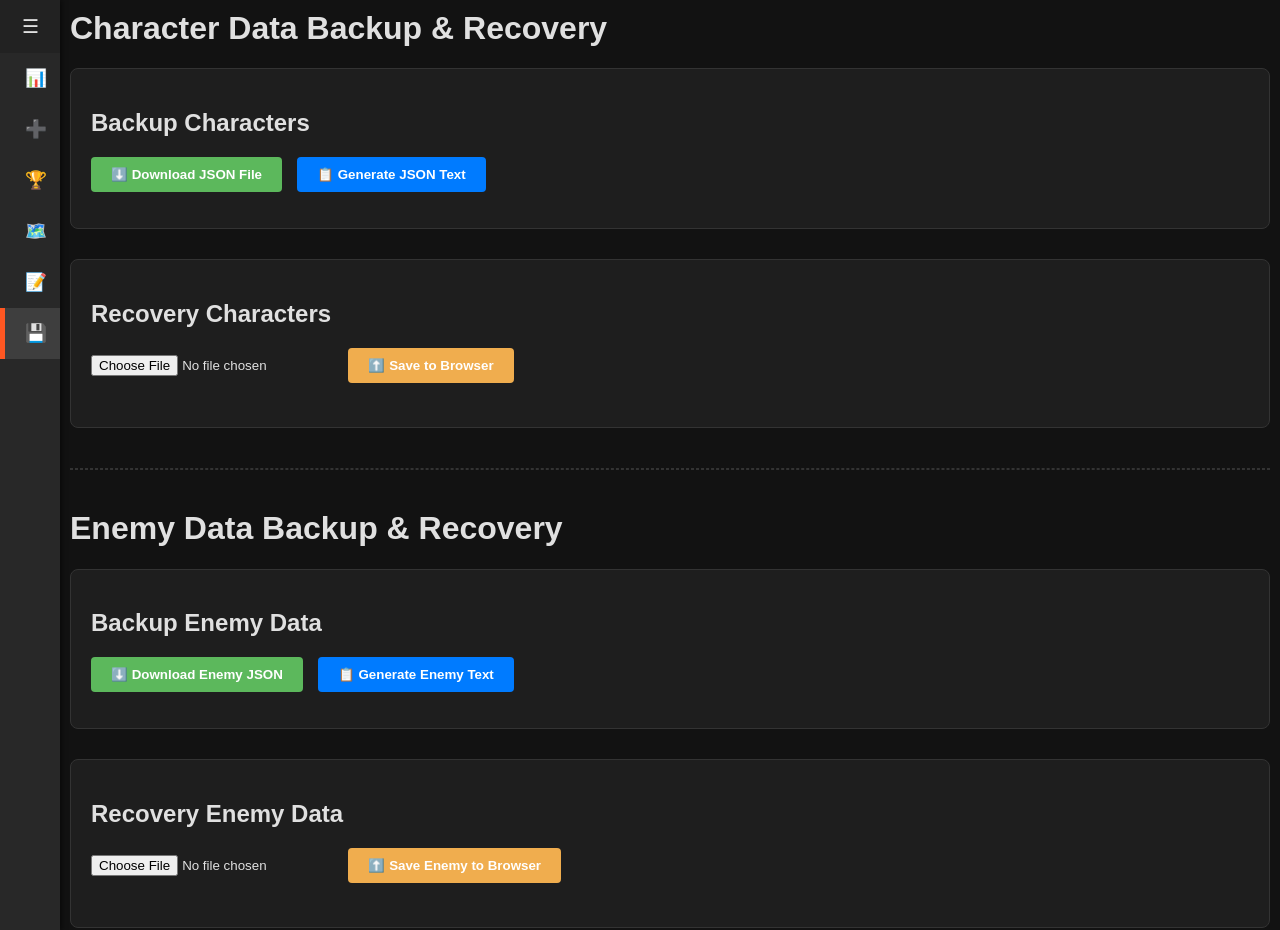
==== backup_recovery.html @ 97fd5e43 "update" ====
<!DOCTYPE html>
<html lang="en">
<head>
    <meta charset="UTF-8">
    <meta name="viewport" content="width=device-width, initial-scale=1.0">
    <title>Backup & Recovery Data</title>
    <link rel="stylesheet" href="style.css">
    <style>
        .card {
            background-color: var(--card-bg);
            padding: 20px;
            border-radius: 8px;
            border: 1px solid var(--border);
        }
        .submit-btn {
            padding: 10px 20px;
            border: none;
            border-radius: 4px;
            cursor: pointer;
            font-weight: bold;
            color: white;
            transition: background-color 0.3s ease;
        }
        .json-area {
            width: 100%; 
            padding: 10px; 
            background: #111; 
            color: #ffae42; 
            border: 1px solid #444; 
            border-radius: 6px; 
            resize: vertical;
            font-family: monospace;
            margin-top: 10px;
        }
    </style>
</head>
<body>
    <div id="sidebar">
        <input type="checkbox" id="checkmn" checked />
        <label for="checkmn" id="toggle-btn">☰</label>

        <a href="index.html">📊 <span>Character Status</span></a>
        <a href="create.html">➕ <span>Create New Character</span></a>
        <a href="tier_list.html">🏆 <span>Tier List</span></a>
        <a href="enemy_location.html">🗺️ <span>Enemy Location</span></a>
        <a href="update_list.html">📝 <span>Character Update</span></a>
        <a href="backup_recovery.html" class="active">💾 <span>Backup/Recovery</span></a>
    </div>

    <div id="main-content">
        <h1>Character Data Backup & Recovery</h1>
        <div class="card" style="margin-bottom: 30px;">
            <h2>Backup Characters</h2>
            <div style="display: flex; gap: 15px; margin-bottom: 15px;">
                <button id="backup-btn" class="submit-btn" style="background-color: #5cb85c;">⬇️ Download JSON File</button>
                <button id="generate-json-btn" class="submit-btn" style="background-color: #007bff;">📋 Generate JSON Text</button>
            </div>
            
            <div id="json-output-container" style="display: none;">
                <textarea id="json-output" rows="10" readonly class="json-area"></textarea>
                <button id="copy-json-btn" class="submit-btn" style="background-color: #333; margin-top: 10px;">Copy to Clipboard</button>
            </div>
            <p id="backup-status" style="margin-top: 10px; color: #5cb85c;"></p>
        </div>

        <div class="card">
            <h2>Recovery Characters</h2>
            <input type="file" id="recovery-file-input" accept=".json" style="margin-bottom: 15px;">
            <button id="recovery-btn" class="submit-btn" style="background-color: #f0ad4e;">⬆️ Save to Browser</button>
            <p id="recovery-status" style="margin-top: 10px; color: #f0ad4e;"></p>
        </div>

        <hr style="border: 1px dashed var(--border); margin: 40px 0;">

        <h1>Enemy Data Backup & Recovery</h1>
        
        <div class="card" style="margin-bottom: 30px;">
            <h2>Backup Enemy Data</h2>
            <div style="display: flex; gap: 15px; margin-bottom: 15px;">
                <button id="backup-enemy-btn" class="submit-btn" style="background-color: #5cb85c;">⬇️ Download Enemy JSON</button>
                <button id="generate-enemy-json-btn" class="submit-btn" style="background-color: #007bff;">📋 Generate Enemy Text</button>
            </div>

            <div id="enemy-json-container" style="display: none;">
                <textarea id="enemy-json-output" rows="10" readonly class="json-area"></textarea>
                <button id="copy-enemy-json-btn" class="submit-btn" style="background-color: #333; margin-top: 10px;">Copy to Clipboard</button>
            </div>
            <p id="backup-enemy-status" style="margin-top: 10px; color: #5cb85c;"></p>
        </div>

        <div class="card">
            <h2>Recovery Enemy Data</h2>
            <input type="file" id="recovery-enemy-file" accept=".json" style="margin-bottom: 15px;">
            <button id="recovery-enemy-btn" class="submit-btn" style="background-color: #f0ad4e;">⬆️ Save Enemy to Browser</button>
            <p id="recovery-enemy-status" style="margin-top: 10px; color: #f0ad4e;"></p>
        </div>
    </div>

    <script src="character_data.js"></script>
    <script>
        const CHAR_STORAGE_KEY = 'CHARACTER_DATA_V1';
        const ENEMY_STORAGE_KEY = 'ENEMY_DATA_V1';

        // --- HELPER FUNCTIONS ---
        function getStorageData(key) {
            try { return JSON.parse(localStorage.getItem(key)) || []; } 
            catch { return []; }
        }

        function downloadJSON(data, filename) {
            const blob = new Blob([JSON.stringify(data, null, 2)], { type: 'application/json' });
            const url = URL.createObjectURL(blob);
            const a = document.createElement('a');
            a.href = url;
            a.download = filename + '_' + new Date().toISOString().slice(0, 10) + '.json';
            document.body.appendChild(a);
            a.click();
            document.body.removeChild(a);
            URL.revokeObjectURL(url);
        }

        function downloadText(text, filename) {
            const blob = new Blob([text], { type: 'application/json' });
            const url = URL.createObjectURL(blob);
            const a = document.createElement('a');
            a.href = url;
            a.download = filename + '_' + new Date().toISOString().slice(0, 10) + '.json';
            document.body.appendChild(a);
            a.click();
            document.body.removeChild(a);
            URL.revokeObjectURL(url);
        }

        // Backup karakter selalu ditulis dalam format grouped: element > role > rank > [karakter]
        function charactersToGroupedText(flat) {
            return stringifyGrouped(groupCharacters(flat));
        }

        function setupCopy(btnId, areaId) {
            const btn = document.getElementById(btnId);
            const area = document.getElementById(areaId);
            btn.addEventListener('click', () => {
                area.select();
                document.execCommand('copy');
                const originalText = btn.innerText;
                btn.innerText = '✅ Copied!';
                setTimeout(() => btn.innerText = originalText, 1500);
            });
        }

        // ==========================================================
        // 1. CHARACTER LOGIC
        // ==========================================================
        document.getElementById('backup-btn').addEventListener('click', () => {
            const data = getStorageData(CHAR_STORAGE_KEY);
            if (data.length === 0) return alert("No Character data found.");
            downloadText(charactersToGroupedText(data), 'characters_backup');
            document.getElementById('backup-status').innerText = `✅ ${data.length} characters downloaded (grouped format).`;
        });

        document.getElementById('generate-json-btn').addEventListener('click', () => {
            const data = getStorageData(CHAR_STORAGE_KEY);
            const container = document.getElementById('json-output-container');
            const area = document.getElementById('json-output');
            area.value = data.length ? charactersToGroupedText(data) : '';
            container.style.display = 'block';
        });
        setupCopy('copy-json-btn', 'json-output');

        document.getElementById('recovery-btn').addEventListener('click', () => {
            const file = document.getElementById('recovery-file-input').files[0];
            const status = document.getElementById('recovery-status');
            if (!file) return alert("Select file first.");

            const reader = new FileReader();
            reader.onload = (e) => {
                try {
                    const parsed = JSON.parse(e.target.result);
                    // Terima format grouped (baru) maupun array flat (lama)
                    let imported;
                    try { imported = migrate(normalizeImported(parsed)); }
                    catch { throw new Error("Format salah. Ini bukan file backup Karakter."); }
                    if (imported.length === 0 || !imported.every(c => c && c.name && c.element)) {
                        throw new Error("Format salah. Ini bukan file backup Karakter.");
                    }
                    if (confirm(`Overwrite characters with ${imported.length} new entries?`)) {
                        localStorage.setItem(CHAR_STORAGE_KEY, JSON.stringify(imported));
                        status.innerText = "✅ Character recovery success!";
                        setTimeout(() => window.location.href = 'index.html', 1000);
                    }
                } catch (err) { status.innerText = "❌ Error: " + err.message; }
            };
            reader.readAsText(file);
        });

        // ==========================================================
        // 2. ENEMY LOGIC (FIXED FOR NEW JSON STRUCTURE)
        // ==========================================================
        document.getElementById('backup-enemy-btn').addEventListener('click', () => {
            const data = getStorageData(ENEMY_STORAGE_KEY);
            if (data.length === 0) return alert("No Enemy data found.");
            downloadJSON(data, 'enemy_backup');
            document.getElementById('backup-enemy-status').innerText = `✅ ${data.length} enemies downloaded.`;
        });

        document.getElementById('generate-enemy-json-btn').addEventListener('click', () => {
            const data = getStorageData(ENEMY_STORAGE_KEY);
            const container = document.getElementById('enemy-json-container');
            const area = document.getElementById('enemy-json-output');
            area.value = JSON.stringify(data, null, 2);
            container.style.display = 'block';
        });
        setupCopy('copy-enemy-json-btn', 'enemy-json-output');

        document.getElementById('recovery-enemy-btn').addEventListener('click', () => {
            const file = document.getElementById('recovery-enemy-file').files[0];
            const status = document.getElementById('recovery-enemy-status');
            if (!file) return alert("Select file first.");

            const reader = new FileReader();
            reader.onload = (e) => {
                try {
                    const imported = JSON.parse(e.target.result);
                    
                    // PERBAIKAN VALIDASI: Cek properti 'data' sesuai struktur baru Anda
                    if (!Array.isArray(imported) || (imported.length > 0 && !imported[0].data)) {
                        throw new Error("Format salah. File ini tidak memiliki properti 'data' lokasi.");
                    }

                    if (confirm(`Overwrite enemy data with ${imported.length} new entries?`)) {
                        localStorage.setItem(ENEMY_STORAGE_KEY, JSON.stringify(imported));
                        status.innerText = "✅ Enemy recovery success!";
                        status.style.color = "#5cb85c";
                        setTimeout(() => window.location.href = 'enemy_location.html', 1000);
                    }
                } catch (err) { 
                    status.innerText = "❌ Error: " + err.message; 
                    status.style.color = "#ff5722";
                }
            };
            reader.readAsText(file);
        });
    </script>
</body>
</html>
---- style.css ----
/*
  :root {
    --bg-color: #121212;
    --card-bg: #1e1e1e;
    --text-main: #e0e0e0;
    --text-muted: #a0a0a0;
    --accent: #ff5722;

    --border: #333;

  }

  body {
    font-family: 'Segoe UI', Tahoma, Geneva, Verdana, sans-serif;
    background-color: var(--bg-color);
    color: var(--text-main);
    margin: 0;
    padding: 40px;
    min-height: 100vh;
    display: flex;

    padding: 0;
  }

  h1 {
    display: block;
    font-size: 2em;
    margin-block-start: 0em;
    margin-block-end: 0.67em;
    margin-inline-start: 0px;
    margin-inline-end: 0px;
    font-weight: bold;
    unicode-bidi: isolate;
  }

  #sidebar {

    width: min-content;
    background-color: #282828;
    color: var(--text-main);
    min-height: 100vh;
    box-shadow: 2px 0 5px rgba(0, 0, 0, 0.5);
    transition: width 0.3s ease;
    display: flex;
    flex-direction: column;


  }



  #checkmn:checked~a,
  #sidebar:has(#checkmn:checked) {
    width: 60px;
  }

  #sidebar a {
    display: flex;
    align-items: center;
    padding: 15px 20px;
    text-decoration: none;
    color: var(--text-main);
    font-size: 1.1rem;
    border-left: 5px solid transparent;
    transition: all 0.3s ease;


    white-space: nowrap;
    width: 100%;
    box-sizing: border-box;
  }


  #sidebar a span {
    margin-left: 15px;

    transition: opacity 0.2s;
  }


  #checkmn:checked~a span {
    opacity: 0;
    display: none;
  }

  #sidebar a:hover,
  #sidebar a.active {
    background-color: #3e3e3e;
    border-left: 5px solid var(--accent);
  }


  #checkmn {
    display: none;
  }


  #toggle-btn {
    padding: 15px 22px;
    cursor: pointer;
    font-size: 1.2rem;
    background: #222;
    display: block;
  }

  #main-content {
    flex-grow: 1;
    padding: 10px 10px 20px 10px;
    height: 100vh;
    overflow-y: scroll;
  }

  .char-card.element-Fire {
    --header-start: #bf360c;
    --header-end: #ff5722;
    --card-accent: #ff5722;
  }

  .char-card.element-Wind {
    --header-start: #4caf50;
    --header-end: #8bc34a;
    --card-accent: #8bc34a;
  }

  .char-card.element-Water {
    --header-start: #2196f3;
    --header-end: #64b5f6;
    --card-accent: #64b5f6;
  }

  .char-card.element-Light {
    --header-start: #ffc107;
    --header-end: #ffeb3b;
    --card-accent: #ffeb3b;
  }

  .char-card.element-Dark {
    --header-start: #673ab7;
    --header-end: #9c27b0;
    --card-accent: #9c27b0;
  }

  #card-container {
    display: flex;
    flex-wrap: wrap;
    gap: 25px;
    justify-content: center;
    align-items: flex-start;
  }


  .char-card {
    background: var(--card-bg);
    padding: 0px;
    justify-content: space-between;
    align-items: center;
    width: 100%;
    max-width: 400px;
    border-radius: 12px;
    box-shadow: 0 8px 16px rgba(0, 0, 0, 0.5);
    border: 1px solid var(--border);
    overflow: hidden;
    transition: transform 0.2s;
  }

  .char-card:hover {
    transform: translateY(-5px);
    border-color: var(--card-accent);
  }


  .card-header {
    background: linear-gradient(135deg, var(--header-start), var(--header-end));
    padding: 15px 20px;
    display: flex;
    justify-content: space-between;
    align-items: center;
  }



  .char-icon img {
    width: 8em;
    height: auto;
    border-radius: 50%;
    border: 2px solid white;
    object-fit: contain;
  }

  .char-rank.rank-SSRr {
    --rank-color: gold;
  }

  .char-rank.rank-SSR {
    --rank-color: gold;
  }

  .char-rank.rank-SR {
    --rank-color: purple;
  }

  .char-rank.rank-R {
    --rank-color: cyan;
  }

  .char-rank {
    font-size: 1.4rem;
    font-weight: bold;
    color: var(--rank-color);
    text-transform: uppercase;
    text-shadow: 0px 0px 4px black;
    align-content: center;
    font-style: italic;
  }

  .char-name {
    font-size: 1.4rem;
    font-weight: bold;
    color: white;
    text-transform: uppercase;
    text-shadow: 0px 0px 4px black;
  }

  .char-star {
    background: rgba(0, 0, 0, 0.466);
    padding: 5px 10px;
    border-radius: 20px;
    font-size: 1.2rem;
    color: #ffd700;
    font-weight: bold;

  }


  .card-body {
    padding: 15px;
    display: flex;
    flex-direction: column;
    gap: 10px;
  }

  .row {
    display: flex;
    justify-content: space-between;
    border-bottom: 1px solid var(--border);
    padding-bottom: 6px;
  }

  .row:last-child {
    border-bottom: none;
  }

  .col {
    flex: 1;
  }

  .label+.value {
    margin-left: 4px;
    font-size: 1.4rem;
  }

  .col.right {
    text-align: right;
  }

  .grid-2 {
    display: grid;
    grid-template-rows: 1fr 1fr;
    text-align: right;
  }


  .grid-2 .char-name {
    justify-self: end;
    width: min-content;
  }

  .grid-2 .char-star {
    justify-self: end;
    width: min-content;
  }

  .grid-5 {
    display: grid;
    grid-template-columns: repeat(5, 1fr);
    gap: 4px;
    text-align: center;
    background: #252525;
    padding: 8px;
    border-radius: 8px;
    margin-top: 5px;
  }

  .grid-item {
    display: flex;
    flex-direction: column;
    align-items: center;
  }

  .grid-label {
    font-size: 0.65rem;
    color: var(--text-muted);
  }

  .grid-value {
    font-weight: bold;
    color: var(--card-accent);
    font-size: 1.2rem;
  }

  .grid-label>b {
    font-size: 1.4rem;
  }

  .label {
    color: var(--text-muted);
    font-size: 0.8rem;
    display: block;
  }

  .value {
    font-size: 0.95rem;
    font-weight: 600;
  }


  .power-row {
    background: rgba(255, 87, 34, 0.1);
    padding: 8px;
    border-radius: 6px;
    border: 1px solid var(--card-accent);
    border-bottom: none;
  }

  .power-val {
    color: var(--card-accent);
    font-size: 1.5rem;
    font-weight: bold;
  }


  .shard-container {
    margin-top: 5px;
  }

  .progress-bg {
    background-color: #333;
    height: 6px;
    width: 100%;
    border-radius: 4px;
    overflow: hidden;
    margin-top: 4px;
  }

  .progress-fill {
    background-color: var(--card-accent);
    height: 6px;
    transition: width 0.5s ease;
  }

  #load-error {
    color: #ff3333;
    padding: 20px;
    background: #331010;
    border: 1px solid #ff3333;
    border-radius: 8px;
    text-align: center;
    display: none;

    margin-top: 20px;
    max-width: 400px;
    margin: 20px auto;
  }


  #filter-controls {
    display: flex;
    gap: 15px;
    align-items: center;
    margin-bottom: 25px;
    padding: 15px;
    background: #252525;
    border-radius: 8px;
    border: 1px solid var(--border);
  }

  #filter-controls label {
    font-size: 1rem;
    color: var(--text-main);
  }

  #sort-by,
  #sort-button {
    padding: 8px 15px;
    border-radius: 6px;
    font-size: 1rem;
    cursor: pointer;
    border: none;
  }

  #sort-by {
    background-color: #333;
    color: var(--text-main);
    border: 1px solid #555;
    appearance: none;
  }

  #sort-button {
    background-color: var(--accent);
    color: white;
    font-weight: bold;
    transition: background-color 0.2s;
  }

  #sort-button:hover {
    background-color: #e64a19;

  }



  .char-card {
    position: relative;
    cursor: pointer;
    transition: transform 0.2s, border-color 0.2s;
  }


  .char-card.active-card {
    border-color: #ffffff;
    transform: scale(1.02);
    z-index: 10;
  }


  .edit-btn {
    display: none;
    position: absolute;
    top: 10px;
    right: 10px;
    background: rgba(0, 0, 0, 0.7);
    color: #fff;
    border: 1px solid #fff;
    border-radius: 50%;
    width: 30px;
    height: 30px;
    font-size: 14px;
    cursor: pointer;
    align-items: center;
    justify-content: center;
    z-index: 20;
  }


  .char-card.active-card .edit-btn {
    display: flex;
  }

  .edit-btn:hover {
    background: var(--accent);
    border-color: var(--accent);
  }


  .edit-input {
    width: 100%;
    background: #111;
    border: 1px solid #444;
    color: #ffae42;
    font-size: 1em;
    padding: 2px 4px;
    border-radius: 4px;
    box-sizing: border-box;
  }

  .edit-input:focus {
    outline: none;
    border-color: var(--accent);
    background: #000;
  }


  .action-buttons {
    grid-column: span 5;
    display: flex;
    gap: 10px;
    margin-top: 10px;
    justify-content: flex-end;
  }

  .btn-save,
  .btn-cancel {
    padding: 5px 15px;
    border: none;
    border-radius: 4px;
    cursor: pointer;
    font-weight: bold;
    color: white;
  }

  .btn-save {
    background-color: #28a745;
  }

  .btn-cancel {
    background-color: #dc3545;
  }





  .card-header-actions {
    display: flex;
    gap: 8px;
    align-items: center;
  }

  .bookmark-btn {
    background: none;
    border: none;
    cursor: pointer;
    font-size: 1.2rem;
    color: #555;
    transition: color 0.3s ease, transform 0.2s;
    padding: 0;
  }

  .bookmark-btn.active {
    color: #ffd700;
    text-shadow: 0 0 5px rgba(255, 215, 0, 0.5);
  }

  .bookmark-btn:hover {
    transform: scale(1.2);
  }


  .skill-progress-section {
    margin-top: 12px;
    padding-top: 8px;
    border-top: 1px dashed #444;
    font-size: 0.85rem;
    display: none;
    animation: fadeIn 0.3s ease;
  }

  .skill-progress-section.visible {
    display: block;
  }

  .progress-header {
    display: flex;
    justify-content: space-between;
    margin-bottom: 4px;
    color: var(--text-muted);
  }

  .sp-label {
    font-weight: bold;
    color: var(--accent);
  }


  .sp-bar-bg {
    width: 100%;
    height: 8px;
    background: #333;
    border-radius: 4px;
    overflow: hidden;
    position: relative;
    border: 1px solid #444;
  }

  .sp-bar-fill {
    height: 100%;
    background: linear-gradient(90deg, var(--accent), #ff9100);
    width: 0%;
    transition: width 0.5s ease;
    box-shadow: 0 0 5px var(--accent);
  }


  .edit-progress-form {
    margin-top: 10px;
    padding: 10px;
    background: #252525;
    border: 1px solid var(--accent);
    border-radius: 6px;
    display: flex;
    flex-direction: column;
    gap: 8px;
  }

  .edit-progress-row {
    display: flex;
    gap: 5px;
    align-items: center;
  }

  .edit-progress-row select,
  .edit-progress-row input {
    background: #111;
    border: 1px solid #555;
    color: #fff;
    padding: 4px;
    border-radius: 4px;
    font-size: 0.8rem;
  }

  .edit-progress-row input {
    width: 60px;
    text-align: center;
  }

  @keyframes fadeIn {
    from {
      opacity: 0;
      transform: translateY(-5px);
    }

    to {
      opacity: 1;
      transform: translateY(0);
    }
  }

  */

  /* --- CSS STYLING (Sama seperti sebelumnya) --- */
  :root {
    --bg-color: #121212;
    --card-bg: #1e1e1e;
    --text-main: #e0e0e0;
    --text-muted: #a0a0a0;
    --accent: #ff5722;
    /* Warna Api Default */
    --border: #333;
  }

  body {
    font-family: 'Segoe UI', Tahoma, Geneva, Verdana, sans-serif;
    background-color: var(--bg-color);
    color: var(--text-main);
    margin: 0;
    padding: 40px;
    min-height: 100vh;
    display: flex;
    /* Menggunakan flexbox untuk layout utama */
    padding: 0;
  }

  h1 {
    display: block;
    font-size: 2em;
    margin-block-start: 0em;
    margin-block-end: 0.67em;
    margin-inline-start: 0px;
    margin-inline-end: 0px;
    font-weight: bold;
    unicode-bidi: isolate;
  }

  #sidebar {
    /* Lebar default saat TERBUKA (saat checkbox TIDAK dicentang) */
    width: min-content;
    background-color: #282828;
    color: var(--text-main);
    min-height: 100vh;
    box-shadow: 2px 0 5px rgba(0, 0, 0, 0.5);
    transition: width 0.3s ease;
    display: flex;
    flex-direction: column;
    /* PENTING: Sembunyikan apapun yang keluar dari lebar sidebar */

  }

  /* --- LOGIKA DEFAULT AKTIF (MENGECIL) --- */
  /* Jika checkbox dicentang, lebar sidebar hanya sebatas icon (sekitar 60px) */
  #checkmn:checked~a,
  #sidebar:has(#checkmn:checked) {
    width: 60px;
  }

  #sidebar a {
    display: flex;
    align-items: center;
    padding: 15px 20px;
    text-decoration: none;
    color: var(--text-main);
    font-size: 1.1rem;
    border-left: 5px solid transparent;
    transition: all 0.3s ease;

    /* PENTING: Mencegah teks turun ke bawah saat lebar menyempit */
    white-space: nowrap;
    width: 100%;
    box-sizing: border-box;
  }

  /* Jarak antara Emoji dan Teks */
  #sidebar a span {
    margin-left: 15px;
    /* Opsional: buat teks transparan saat mengecil agar transisi lebih halus */
    transition: opacity 0.2s;
  }

  /* Sembunyikan teks sepenuhnya saat checkbox dicentang */
  #checkmn:checked~a span {
    opacity: 0;
    display: none;
  }

  #sidebar a:hover,
  #sidebar a.active {
    background-color: #3e3e3e;
    border-left: 5px solid var(--accent);
  }

  /* Sembunyikan input checkbox asli */
  #checkmn {
    display: none;
  }

  /* Tombol hamburger tetap terlihat */
  #toggle-btn {
    padding: 15px 22px;
    cursor: pointer;
    font-size: 1.2rem;
    background: #222;
    display: block;
  }

  #main-content {
    flex-grow: 1;
    padding: 10px 10px 20px 10px;
    height: 100vh;
    overflow-y: scroll;
  }

  .char-card.element-Fire {
    --header-start: #bf360c;
    /* Merah Tua */
    --header-end: #ff5722;
    /* Merah Cerah */
    --card-accent: #ff5722;
  }

  .char-card.element-Wind {
    --header-start: #4caf50;
    /* Hijau Tua */
    --header-end: #8bc34a;
    /* Hijau Muda */
    --card-accent: #8bc34a;
  }

  .char-card.element-Water {
    --header-start: #2196f3;
    /* Biru Tua */
    --header-end: #64b5f6;
    /* Biru Cerah */
    --card-accent: #64b5f6;
  }

  .char-card.element-Light {
    --header-start: #ffc107;
    /* Kuning Emas */
    --header-end: #ffeb3b;
    /* Kuning Muda */
    --card-accent: #ffeb3b;
  }

  .char-card.element-Dark {
    --header-start: #673ab7;
    /* Ungu Tua */
    --header-end: #9c27b0;
    /* Ungu Muda */
    --card-accent: #9c27b0;
  }

  /* Container utama agar kartu berjejer rapi */
  #card-container {
    display: flex;
    flex-wrap: wrap;
    gap: 25px;
    justify-content: center;
    align-items: flex-start;
  }

  /* Container Kartu */
  .char-card {
    background: var(--card-bg);
    padding: 0px;
    justify-content: space-between;
    align-items: center;
    width: 100%;
    max-width: 400px;
    border-radius: 12px;
    box-shadow: 0 8px 16px rgba(0, 0, 0, 0.5);
    border: 1px solid var(--border);
    overflow: hidden;
    transition: transform 0.2s, border-color 0.2s;
  }

  .char-card:hover {
    transform: translateY(-5px);
    border-color: var(--card-accent);
  }

  /* Header */
  .card-header {
    background: linear-gradient(135deg, var(--header-start), var(--header-end));
    padding: 15px 20px;
    display: flex;
    justify-content: space-between;
    align-items: center;
  }

  .header-left {
    display: flex;
    flex-direction: column;
    align-items: center;
    gap: 5px;
    background-color: transparent !important;
    margin: 0 !important;
  }

  .header-right {
    display: flex;
    flex-direction: column;
    align-items: flex-end;
    gap: 5px;
  }

  .header-top-right {
    display: flex;
    gap: 8px;
  }

  .char-icon img {
    width: 80px;
    height: 80px;
    border-radius: 50%;
    border: 3px solid white;
    object-fit: cover;
  }

  .char-rank.rank-SSRr {
    --rank-color: #ebff52;
  }

  .char-rank.rank-SSR {
    --rank-color: #ffb74d;
  }

  .char-rank.rank-SR {
    --rank-color: #ba68c8;
  }

  .char-rank.rank-R {
    --rank-color: #64b5f6;
  }

  .char-rank {
    font-size: 1.2rem;
    font-weight: bold;
    color: var(--rank-color);
    text-transform: uppercase;
    text-shadow: 0px 0px 4px black;
    font-style: italic;
    background: rgba(0, 0, 0, 0.4);
    padding: 2px 8px;
    border-radius: 5px;
  }

  .char-name {
    font-size: 1.6rem;
    font-weight: bold;
    color: white;
    text-transform: uppercase;
    text-shadow: 1px 1px 3px black;
  }

  .char-star {
    background: rgba(0, 0, 0, 0.466);
    padding: 5px 10px;
    border-radius: 20px;
    font-size: 1.2rem;
    color: #ffd700;
  }

  .grid-5 {
    display: grid;
    grid-template-columns: repeat(5, 1fr);
    text-align: center;
    gap: 4px;
    background: #252525;
    padding: 8px;
    border-radius: 8px;
    margin: 15px;
    margin-top: 0;
  }
  
  .grid-5.main-stats {
    margin-top: 15px;
  }
  
  .grid-2-row {
    display: grid;
    grid-template-columns: 1fr 1fr;
    background: #252525;
    text-align: center;
    gap: 4px;
    padding: 8px;
    border-radius: 8px;
    margin: 15px;
    margin-top: 0;
  }

  .grid-item {
    display: flex;
    flex-direction: column;
    align-items: center;
  }

  .grid-label {
    font-size: 0.65rem;
    color: var(--text-muted);
  }

  .grid-value {
    font-weight: bold;
    color: var(--card-accent);
    font-size: 1.2rem;
  }

  .grid-label>b {
    font-size: 1.4rem;
  }

  /* Progress Bar */
  .progress-bg {
    background-color: #333;
    height: 6px;
    width: 100%;
    border-radius: 4px;
    overflow: hidden;
    margin-top: 4px;
  }

  .progress-fill {
    background-color: var(--card-accent);
    height: 100%;
    transition: width 0.5s ease;
  }

  #filter-controls {
    display: flex;
    gap: 15px;
    align-items: center;
    margin-bottom: 25px;
    padding: 15px;
    background: #252525;
    border-radius: 8px;
    border: 1px solid var(--border);
  }

  #sort-by,
  #sort-button {
    padding: 8px 15px;
    border-radius: 6px;
    font-size: 1rem;
    cursor: pointer;
    border: none;
  }

  #sort-by {
    background-color: #333;
    color: var(--text-main);
    border: 1px solid #555;
    appearance: none;
  }

  #sort-button {
    background-color: var(--accent);
    color: white;
    font-weight: bold;
    transition: background-color 0.2s;
  }

  #sort-button:hover {
    background-color: #e64a19;
  }

  /* --- EDIT MODE & CARD INTERACTION STYLES --- */

  .char-card {
    position: relative;
    cursor: pointer;
  }

  .char-card.active-card {
    border-color: #ffffff;
    transform: scale(1.02);
    z-index: 10;
  }

  .edit-btn,
  .bookmark-btn {
    display: none;
    background: rgba(0, 0, 0, 0.7);
    color: #fff;
    border: 1px solid #fff;
    border-radius: 50%;
    width: 30px;
    height: 30px;
    font-size: 14px;
    cursor: pointer;
    align-items: center;
    justify-content: center;
    z-index: 20;
    transition: all 0.2s;
  }

  .char-card.active-card .edit-btn,
  .char-card.active-card .bookmark-btn {
    display: flex;
  }

  .edit-btn:hover {
    background: var(--accent);
    border-color: var(--accent);
  }

  .bookmark-btn svg {
    width: 16px;
    height: 16px;
  }

  .bookmark-btn:hover {
    background: #2196f3;
    border-color: #2196f3;
  }

  .char-card.progress-tracked .bookmark-btn {
    background: #2196f3;
    /* Blue when active */
    border-color: #64b5f6;
    color: white;
  }

  .char-card.progress-tracked .active-card .bookmark-btn,
  .char-card.progress-tracked .bookmark-btn {
    display: flex;
  }

  /* Edit Form Styles */
  .edit-input {
    width: 100%;
    background: #111;
    border: 1px solid #444;
    color: #ffae42;
    font-size: 1em;
    padding: 2px 4px;
    border-radius: 4px;
    box-sizing: border-box;
  }

  .edit-input:focus {
    outline: none;
    border-color: var(--accent);
    background: #000;
  }

  .action-buttons {
    grid-column: span 5;
    display: flex;
    gap: 10px;
    margin-top: 10px;
    justify-content: flex-end;
    padding: 0 15px 15px;
  }

  .btn-save,
  .btn-cancel {
    padding: 5px 15px;
    border: none;
    border-radius: 4px;
    cursor: pointer;
    font-weight: bold;
    color: white;
  }

  .btn-save {
    background-color: #28a745;
  }

  .btn-cancel {
    background-color: #dc3545;
  }

  /* NEW SKILL PROGRESS SECTION */
  .skill-progress-details {
    display: none;
    /* Hidden by default */
  }

  .char-card.progress-tracked .skill-progress-details {
    display: grid;
    /* Shown when card has the class */
  }

  .skill-progress-name {
    font-size: 0.9em;
    font-weight: bold;
    color: var(--text-muted);
  }

  .skill-progress-current {
    font-size: 0.9em;
    font-weight: bold;
    color: var(--card-accent);
  }

  .skill-progress-bar {
    flex-grow: 1;
    height: 8px;
  }

  .skill-progress-max {
    font-size: 0.9em;
    color: var(--text-muted);
  }

  /* Edit form for skill progress */
  .edit-skill-progress {
    display: grid;
    grid-template-columns: 2fr 1fr 1fr;
    gap: 10px;
    padding: 10px 15px;
  }

  /* =========================================
   ENEMY LOCATION STYLES
   ========================================= */

.enemy-grid {
    display: grid;
    /* Membuat grid responsif: minimal lebar 300px, maksimal mengisi ruang */
    grid-template-columns: repeat(auto-fill, minmax(320px, 1fr));
    gap: 20px;
    margin-top: 20px;
}

.enemy-card {
    display: grid;
    grid-template-columns: min-content 1fr; /* Kolom kiri tetap, kolom kanan fleksibel */
    background: #1e1e1e;
    border: 1px solid var(--border);
    border-radius: 10px;
    padding: 10px;
    gap: 10px;
    align-items: start;
  }
  
  .enemy-left-panel {
    display: flex;
    flex-direction: column;
    align-items: center;
    padding-top: 10px; 
}

/* Panel Lokasi di Kanan */
.enemy-right-panel {
    display: flex;
    flex-wrap: wrap;
    gap: 8px;
    padding-top: 5px;
}

.enemy-card:hover {
    transform: translateY(-3px);
    border-color: var(--accent);
}
/* Profil Musuh (Container Gambar + Teks Melengkung) */
.enemy-profile {
  width: min-content;
    height: 110px;
}

.enemy-profile img {
    width: 65px;
    height: 65px;
    border-radius: 50%;
    border: 2px solid crimson;
}

/* Container Badge Lokasi */
.enemy-locations {
    display: flex;
    flex-wrap: wrap;
    gap: 6px;
    flex-grow: 1;
}

/* Box Lokasi Berkelompok */
.loc-group-box {
    display: flex;
    flex-direction: column;
    min-width: 60px;
    border: 1px solid #444;
    border-radius: 6px;
    overflow: hidden;
    background: #111;
}

/* Bagian Atas [ A ] */
.loc-map-title {
    background: var(--accent);
    color: white;
    text-align: center;
    font-weight: bold;
    font-size: 0.9rem;
    padding: 2px 8px;
    border-bottom: 1px solid #444;
}

/* Bagian Bawah [ B, B ] */
.loc-zones {
    padding: 4px 8px;
    text-align: center;
    color: #ffae42;
    font-family: monospace;
    font-size: 0.9rem;
}
/* Badge Lokasi Level (Contoh: [1-3]) */
.loc-badge {
    background: #111;
    color: var(--accent);
    padding: 6px 10px;
    border-radius: 6px;
    font-size: 0.95rem;
    font-weight: bold;
    border: 1px solid #444;
    font-family: monospace;
    transition: background 0.2s;
}

.loc-badge:hover {
    background: var(--card-bg);
    border-color: var(--accent);
}

/* Tombol Pencil khusus Enemy Card */
.enemy-edit-btn {
    display: none; /* Sembunyikan default */
    position: absolute;
    top: 10px;
    right: 10px;
    background: rgba(0, 0, 0, 0.7);
    color: #fff;
    border: 1px solid #fff;
    border-radius: 50%;
    width: 28px;
    height: 28px;
    font-size: 12px;
    cursor: pointer;
    align-items: center;
    justify-content: center;
    z-index: 10;
    transition: all 0.2s;
}

/* Munculkan tombol saat kartu di-hover */
.enemy-card:hover .enemy-edit-btn {
    display: flex;
  }
  
  .enemy-edit-btn:hover {
    background: var(--accent);
    border-color: var(--accent);
    transform: scale(1.1);
}

/* Penyesuaian agar flex-direction column saat edit mode tidak merusak layout asli */
.enemy-card[style*="flex-direction: column"], .enemy-card[style*="flex-direction: column"] .action-buttons {
  display: block!important;
}

/* =========================================
   BULK ACTION & CHECKBOX STYLES
   ========================================= */

.bulk-action-panel {
    display: flex;
    gap: 10px;
    align-items: center;
    margin-bottom: 25px;
    padding: 15px;
    background: #252525;
    border-radius: 8px;
    border: 1px solid var(--border);
    flex-wrap: wrap; /* Agar responsif di layar kecil */
}

.bulk-action-panel label {
    font-weight: bold;
    color: var(--text-main);
}

.bulk-action-panel input {
    width: auto;
    flex-grow: 1;
    max-width: 300px;
}

.btn-bulk-save, .btn-bulk-select {
    padding: 8px 15px;
    border: none;
    border-radius: 4px;
    cursor: pointer;
    font-weight: bold;
    transition: filter 0.2s;
}

.btn-bulk-save {
    background-color: var(--accent);
    color: #fff;
}

.btn-bulk-select {
    background-color: #444;
    color: white;
}

.btn-bulk-save:hover, .btn-bulk-select:hover {
    filter: brightness(1.2);
}

/* Styling Checkbox di Kartu Musuh */
.enemy-checkbox {
    position: absolute;
    top: 10px;
    left: 10px;
    width: 18px;
    height: 18px;
    cursor: pointer;
    z-index: 10;
    accent-color: var(--accent); /* Mewarnai checkbox sesuai tema */
opacity: 0.7; 
    transition: opacity 0.2s;
}

/* Berikan opacity penuh jika di-hover ATAU jika sudah di-check */
.enemy-checkbox:hover,
.enemy-checkbox:checked {
    opacity: 1;
}

/* Opsional: Beri highlight pada kartu yang sudah terpilih */
.enemy-card:has(.enemy-checkbox:checked) {
    border-color: var(--accent);
    background-color: #2a1a15; /* Warna kecokelatan gelap agar kontras */
}

/* Container untuk membungkus angka koordinat dan titik di bawahnya */
.zone-wrapper {
    display: flex;
    flex-direction: column;
    align-items: center;
    padding: 4px 6px;
    border-right: 1px solid #333;
    min-width: 35px;
}

.zone-wrapper:last-child {
    border-right: none;
}

.zone-name {
    color: #ffae42;
    font-family: monospace;
    font-weight: bold;
    font-size: 0.95rem;
    line-height: 1;
}

/* Container titik-titik */
.dot-container {
    display: flex;
    gap: 2px;
    margin-top: 3px;
    justify-content: center;
    height: 6px;
}

/* Gaya titik itu sendiri */
.count-dot {
    width: 5px;
    height: 5px;
    background-color: var(--accent); /* Warna oranye/merah sesuai tema */
    border-radius: 50%;
    box-shadow: 0 0 3px var(--accent);
}

/* Modifikasi container lokasi agar bisa menampung wrapper zona */
.loc-zones-container {
    display: flex;
    flex-wrap: wrap;
    background: #111;
}

.loc-group-box {
    border: 1px solid #444;
    border-radius: 6px;
    overflow: hidden;
    margin-bottom: 5px;
}

  /* =========================================
     TIER LAYOUT KARTU KARAKTER
     Tier 1: header | Tier 2: body | Tier 3: panel info (tombol ℹ️)
     ========================================= */

  /* Tier 1: chip element + role */
  .char-tags {
    display: flex;
    gap: 6px;
    justify-content: flex-end;
    flex-wrap: wrap;
  }

  .char-tag {
    font-size: 0.75rem;
    font-weight: 700;
    padding: 3px 10px;
    border-radius: 999px;
    background: rgba(0, 0, 0, 0.4);
    color: #fff;
  }

  /* Tier 2: baris Star | Level | Power */
  .grid-3 {
    display: grid;
    grid-template-columns: 1.3fr 0.7fr 1fr;
    text-align: center;
    gap: 4px;
    background: #252525;
    padding: 8px;
    border-radius: 8px;
    margin: 15px;
    margin-top: 0;
  }

  .grid-3.main-stats {
    margin-top: 15px;
  }

  .grid-value.star-value {
    font-size: 0.95rem;
    letter-spacing: 1px;
    white-space: nowrap;
  }

  .grid-2-row.single {
    grid-template-columns: 1fr;
  }

  /* Tombol mata (detail skill) — selalu terlihat */
  .eye-btn {
    background: rgba(0, 0, 0, 0.5);
    color: #fff;
    border: 1px solid #555;
    border-radius: 50%;
    width: 24px;
    height: 24px;
    font-size: 12px;
    line-height: 1;
    cursor: pointer;
    margin-top: 2px;
    padding: 0;
    transition: all 0.2s;
  }

  .eye-btn:hover,
  .char-card.show-skills .eye-btn {
    background: var(--card-accent);
    border-color: var(--card-accent);
    color: #000;
  }

  /* Detail 4 skill */
  .skill-detail {
    display: none;
    margin: 0 15px 15px;
    padding: 8px 10px;
    background: #252525;
    border-radius: 8px;
    text-align: left;
    cursor: default;
  }

  .char-card.show-skills .skill-detail {
    display: flex;
    flex-direction: column;
    gap: 8px;
  }

  .skill-item {
    padding-bottom: 8px;
    border-bottom: 1px dashed #3a3a3a;
  }

  .skill-item:last-child {
    border-bottom: none;
    padding-bottom: 0;
  }

  .skill-item-head {
    font-size: 0.7rem;
    color: var(--text-muted);
    margin-bottom: 2px;
  }

  .skill-item-head span {
    color: var(--card-accent);
    font-weight: bold;
  }

  .skill-item-body {
    font-size: 0.8rem;
    line-height: 1.35;
    color: var(--text-main);
  }

  .skill-item-body b {
    display: block;
    color: var(--card-accent);
    font-size: 0.85rem;
  }

  .skill-empty {
    color: #666;
    font-style: italic;
  }

  /* Tier 3: panel info */
  .info-panel {
    display: none;
    margin: 0 15px 15px;
    padding: 10px 12px;
    border-radius: 10px;
    background: rgba(255, 255, 255, 0.04);
    border: 1px dashed rgba(255, 255, 255, 0.18);
    cursor: default;
  }

  .char-card.show-info .info-panel {
    display: block;
  }

  .char-card.show-info .info-btn {
    background: var(--accent);
    border-color: var(--accent);
  }

  .info-section-title {
    font-size: 0.7rem;
    color: var(--text-muted);
    margin: 0 0 6px;
  }

  .info-row {
    display: grid;
    grid-template-columns: repeat(3, 1fr);
    gap: 6px;
    margin-bottom: 10px;
    text-align: center;
  }

  .info-wear {
    display: grid;
    grid-template-columns: repeat(4, 1fr);
    gap: 6px;
    text-align: center;
  }

  .info-cell {
    display: flex;
    flex-direction: column;
    align-items: center;
    gap: 2px;
  }

  .wear-empty {
    opacity: 0.35;
  }

  /* Form edit tambahan */
  .edit-wear {
    display: grid;
    grid-template-columns: repeat(4, 1fr);
    gap: 4px;
    margin: 6px 15px;
  }

  .edit-skill-info {
    display: grid;
    gap: 6px;
    margin: 6px 15px;
  }

  .edit-skill-info textarea {
    resize: vertical;
    font-family: inherit;
    font-size: 0.8rem;
  }

  /* Tombol import/export di toolbar */
  #filter-controls .spacer {
    flex: 1;
  }

  #import-button,
  #export-button {
    padding: 8px 15px;
    border-radius: 6px;
    font-size: 0.95rem;
    cursor: pointer;
    background: #333;
    color: var(--text-main);
    border: 1px solid #555;
  }

  #import-button:hover,
  #export-button:hover {
    border-color: var(--accent);
  }
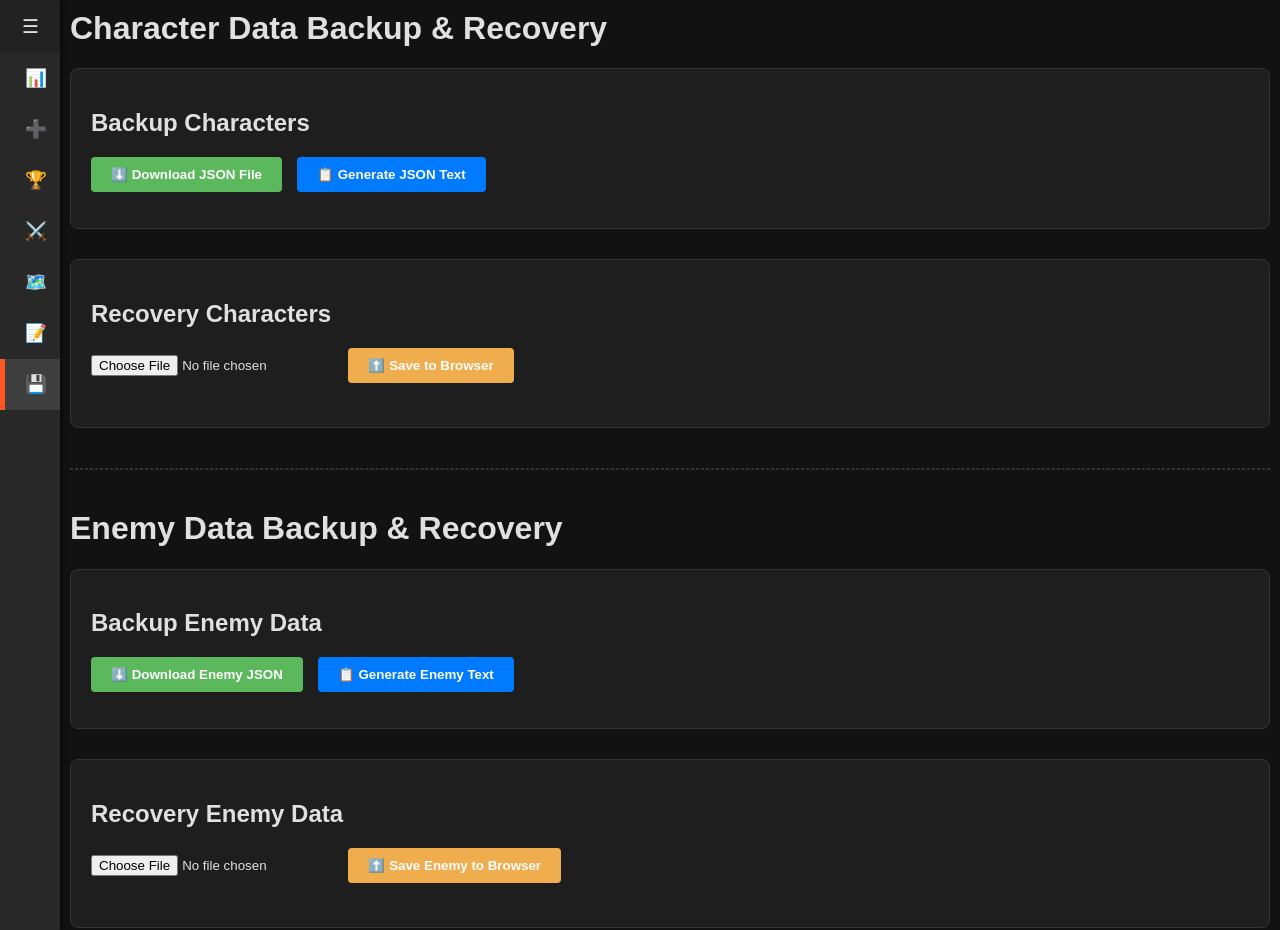
==== commit 8d1e3f9e: "new menu" ====
--- a/backup_recovery.html
+++ b/backup_recovery.html
@@ -42,6 +42,7 @@
         <a href="index.html">📊 <span>Character Status</span></a>
         <a href="create.html">➕ <span>Create New Character</span></a>
         <a href="tier_list.html">🏆 <span>Tier List</span></a>
+        <a href="hero_counter.html">⚔️ <span>Hero Counter</span></a>
         <a href="enemy_location.html">🗺️ <span>Enemy Location</span></a>
         <a href="update_list.html">📝 <span>Character Update</span></a>
         <a href="backup_recovery.html" class="active">💾 <span>Backup/Recovery</span></a>
--- a/style.css
+++ b/style.css
@@ -1636,3 +1636,337 @@
   #export-button:hover {
     border-color: var(--accent);
   }
+
+  /* Icon/emoji di bawah level skill */
+  .skill-icon {
+    font-size: 1rem;
+    line-height: 1.2;
+    min-height: 1.2em;
+    white-space: nowrap;
+  }
+
+  .edit-skill-row {
+    display: flex;
+    gap: 6px;
+    align-items: flex-start;
+  }
+
+  .edit-skill-row .edit-skill-icon {
+    width: 56px;
+    flex: none;
+    text-align: center;
+    font-size: 1.1rem;
+  }
+
+  /* Input skill via JSON (mode edit) */
+  .edit-skill-json {
+    margin: 6px 15px;
+  }
+
+  .edit-skill-json textarea {
+    resize: vertical;
+    font-family: monospace;
+    font-size: 0.75rem;
+  }
+
+  .edit-skill-json-actions {
+    display: flex;
+    align-items: center;
+    gap: 10px;
+    margin-top: 6px;
+  }
+
+  .btn-apply-json {
+    padding: 6px 12px;
+    border: none;
+    border-radius: 6px;
+    background: #007bff;
+    color: #fff;
+    font-weight: bold;
+    cursor: pointer;
+  }
+
+  .skill-json-status {
+    font-size: 0.75rem;
+  }
+
+  /* =========================================
+     HERO COUNTER (hero_counter.html)
+     ========================================= */
+  .hc-bar {
+    display: flex;
+    flex-wrap: wrap;
+    gap: 10px;
+    align-items: center;
+    margin-bottom: 15px;
+    padding: 12px 15px;
+    background: #252525;
+    border-radius: 8px;
+    border: 1px solid var(--border);
+  }
+
+  .hc-bar .spacer {
+    flex: 1;
+  }
+
+  .hc-bar input[type="text"],
+  .hc-bar select,
+  .hc-editor input[type="text"] {
+    padding: 8px 12px;
+    border-radius: 6px;
+    border: 1px solid #555;
+    background: #333;
+    color: var(--text-main);
+    font-size: 0.95rem;
+    min-width: 0;
+  }
+
+  .hc-btn {
+    padding: 8px 15px;
+    border: none;
+    border-radius: 6px;
+    cursor: pointer;
+    font-weight: bold;
+    color: #fff;
+    background: #444;
+    font-size: 0.9rem;
+  }
+
+  .hc-btn:hover { filter: brightness(1.15); }
+  .hc-btn.primary { background: var(--accent); }
+  .hc-btn.danger { background: #b3261e; }
+  .hc-btn.small { padding: 4px 10px; font-size: 0.75rem; }
+
+  .hc-editor {
+    background: #252525;
+    border: 1px solid var(--border);
+    border-radius: 8px;
+    margin-bottom: 20px;
+    padding: 0 15px;
+  }
+
+  .hc-editor summary {
+    cursor: pointer;
+    padding: 12px 0;
+    font-weight: bold;
+  }
+
+  .hc-editor-body {
+    display: grid;
+    gap: 12px;
+    padding-bottom: 15px;
+  }
+
+  .hc-field {
+    display: flex;
+    flex-direction: column;
+    gap: 4px;
+  }
+
+  .hc-field > label {
+    font-size: 0.8rem;
+    color: var(--text-muted);
+  }
+
+  .hc-row {
+    display: flex;
+    gap: 8px;
+    flex-wrap: wrap;
+  }
+
+  .hc-row input[type="text"] { flex: 1; min-width: 140px; }
+
+  .hc-chips {
+    display: flex;
+    flex-wrap: wrap;
+    gap: 6px;
+    min-height: 30px;
+    align-items: center;
+  }
+
+  .hc-chip {
+    display: inline-flex;
+    align-items: center;
+    gap: 6px;
+    padding: 4px 6px 4px 12px;
+    border-radius: 999px;
+    background: #333;
+    border: 1px solid #555;
+    font-size: 0.85rem;
+  }
+
+  .hc-chip button {
+    background: #555;
+    color: #fff;
+    border: none;
+    border-radius: 50%;
+    width: 20px;
+    height: 20px;
+    line-height: 1;
+    cursor: pointer;
+  }
+
+  .hc-hint { font-size: 0.8rem; color: var(--text-muted); }
+  #hc-msg { font-size: 0.85rem; min-height: 1.2em; }
+
+  .hc-group { margin-bottom: 30px; }
+
+  .hc-group-head {
+    display: flex;
+    align-items: center;
+    gap: 10px;
+    flex-wrap: wrap;
+    margin: 0 0 12px;
+    padding: 8px 12px;
+    border-left: 4px solid var(--accent);
+    background: #1a1a1a;
+    border-radius: 6px;
+  }
+
+  .hc-gk { font-size: 1.2rem; font-weight: bold; }
+  .hc-gs { color: var(--text-muted); font-size: 0.85rem; flex: 1; }
+
+  .hc-pairs {
+    display: flex;
+    flex-direction: column;
+    gap: 18px;
+  }
+
+  .hc-pair {
+    background: var(--card-bg);
+    border: 1px solid var(--border);
+    border-radius: 12px;
+    box-shadow: 0 8px 16px rgba(0, 0, 0, 0.5);
+    padding: 12px;
+  }
+
+  .hc-pair-top {
+    display: flex;
+    justify-content: flex-end;
+    gap: 8px;
+    margin-bottom: 10px;
+  }
+
+  .hc-vs {
+    display: grid;
+    grid-template-columns: 1fr auto 1fr;
+    gap: 12px;
+    align-items: start;
+  }
+
+  .hc-vs-badge {
+    align-self: center;
+    font-size: 1.4rem;
+    font-weight: 900;
+    font-style: italic;
+    color: var(--accent);
+    text-shadow: 0 0 6px rgba(255, 87, 34, 0.6);
+  }
+
+  .hc-side-label {
+    font-size: 0.7rem;
+    font-weight: bold;
+    letter-spacing: 1px;
+    margin-bottom: 4px;
+    color: #5cb85c;
+  }
+
+  .hc-side-label.target { color: #ff7043; }
+
+  @media (max-width: 820px) {
+    .hc-vs { grid-template-columns: 1fr; }
+    .hc-vs-badge { justify-self: center; }
+  }
+
+  /* Profil head-to-head */
+  .hc-profile {
+    --header-start: #444;
+    --header-end: #666;
+    --card-accent: #bbb;
+    border-radius: 10px;
+    overflow: hidden;
+    border: 1px solid var(--border);
+    background: #181818;
+  }
+
+  .hc-profile.element-Fire  { --header-start: #bf360c; --header-end: #ff5722; --card-accent: #ff5722; }
+  .hc-profile.element-Wind  { --header-start: #4caf50; --header-end: #8bc34a; --card-accent: #8bc34a; }
+  .hc-profile.element-Water { --header-start: #2196f3; --header-end: #64b5f6; --card-accent: #64b5f6; }
+  .hc-profile.element-Light { --header-start: #ffc107; --header-end: #ffeb3b; --card-accent: #ffeb3b; }
+  .hc-profile.element-Dark  { --header-start: #673ab7; --header-end: #9c27b0; --card-accent: #c58bff; }
+
+  .hc-head {
+    background: linear-gradient(135deg, var(--header-start), var(--header-end));
+    display: flex;
+    gap: 12px;
+    align-items: center;
+    padding: 12px;
+  }
+
+  .hc-img {
+    width: 4.5em;
+    height: 4.5em;
+    border-radius: 50%;
+    border: 2px solid #fff;
+    object-fit: contain;
+    flex: none;
+    background: rgba(0, 0, 0, 0.25);
+  }
+
+  .hc-name {
+    font-size: 1.15rem;
+    font-weight: bold;
+    color: #fff;
+    text-transform: uppercase;
+    text-shadow: 0 0 4px #000;
+    overflow-wrap: anywhere;
+  }
+
+  .hc-tags {
+    display: flex;
+    gap: 6px;
+    flex-wrap: wrap;
+    align-items: center;
+    margin-top: 4px;
+  }
+
+  .hc-tags .char-rank { font-size: 1rem; }
+
+  .hc-skill { border-bottom: 1px solid #2c2c2c; }
+  .hc-skill:last-child { border-bottom: none; }
+
+  .hc-skill summary {
+    display: flex;
+    gap: 8px;
+    align-items: center;
+    padding: 8px 10px;
+    cursor: pointer;
+    list-style: none;
+  }
+
+  .hc-skill summary::-webkit-details-marker { display: none; }
+  .hc-skill[open] summary { background: rgba(255, 255, 255, 0.04); }
+
+  .hc-s-icon { min-width: 2.4em; text-align: center; }
+  .hc-s-lv { font-size: 0.7rem; color: var(--text-muted); white-space: nowrap; }
+  .hc-s-sum { font-size: 0.8rem; color: var(--card-accent); font-weight: bold; }
+
+  .hc-s-desc {
+    padding: 2px 12px 10px;
+    font-size: 0.8rem;
+    line-height: 1.4;
+  }
+
+  .hc-s-desc b { color: var(--card-accent); }
+  .hc-s-empty { color: #666; font-style: italic; }
+
+  .hc-missing {
+    padding: 22px 12px;
+    text-align: center;
+    border: 1px dashed #555;
+    background: transparent;
+    color: var(--text-muted);
+  }
+
+  .hc-missing .hc-name { color: var(--text-main); display: block; margin-bottom: 4px; text-shadow: none; }
+  .hc-empty { text-align: center; color: var(--text-muted); padding: 40px 10px; }
